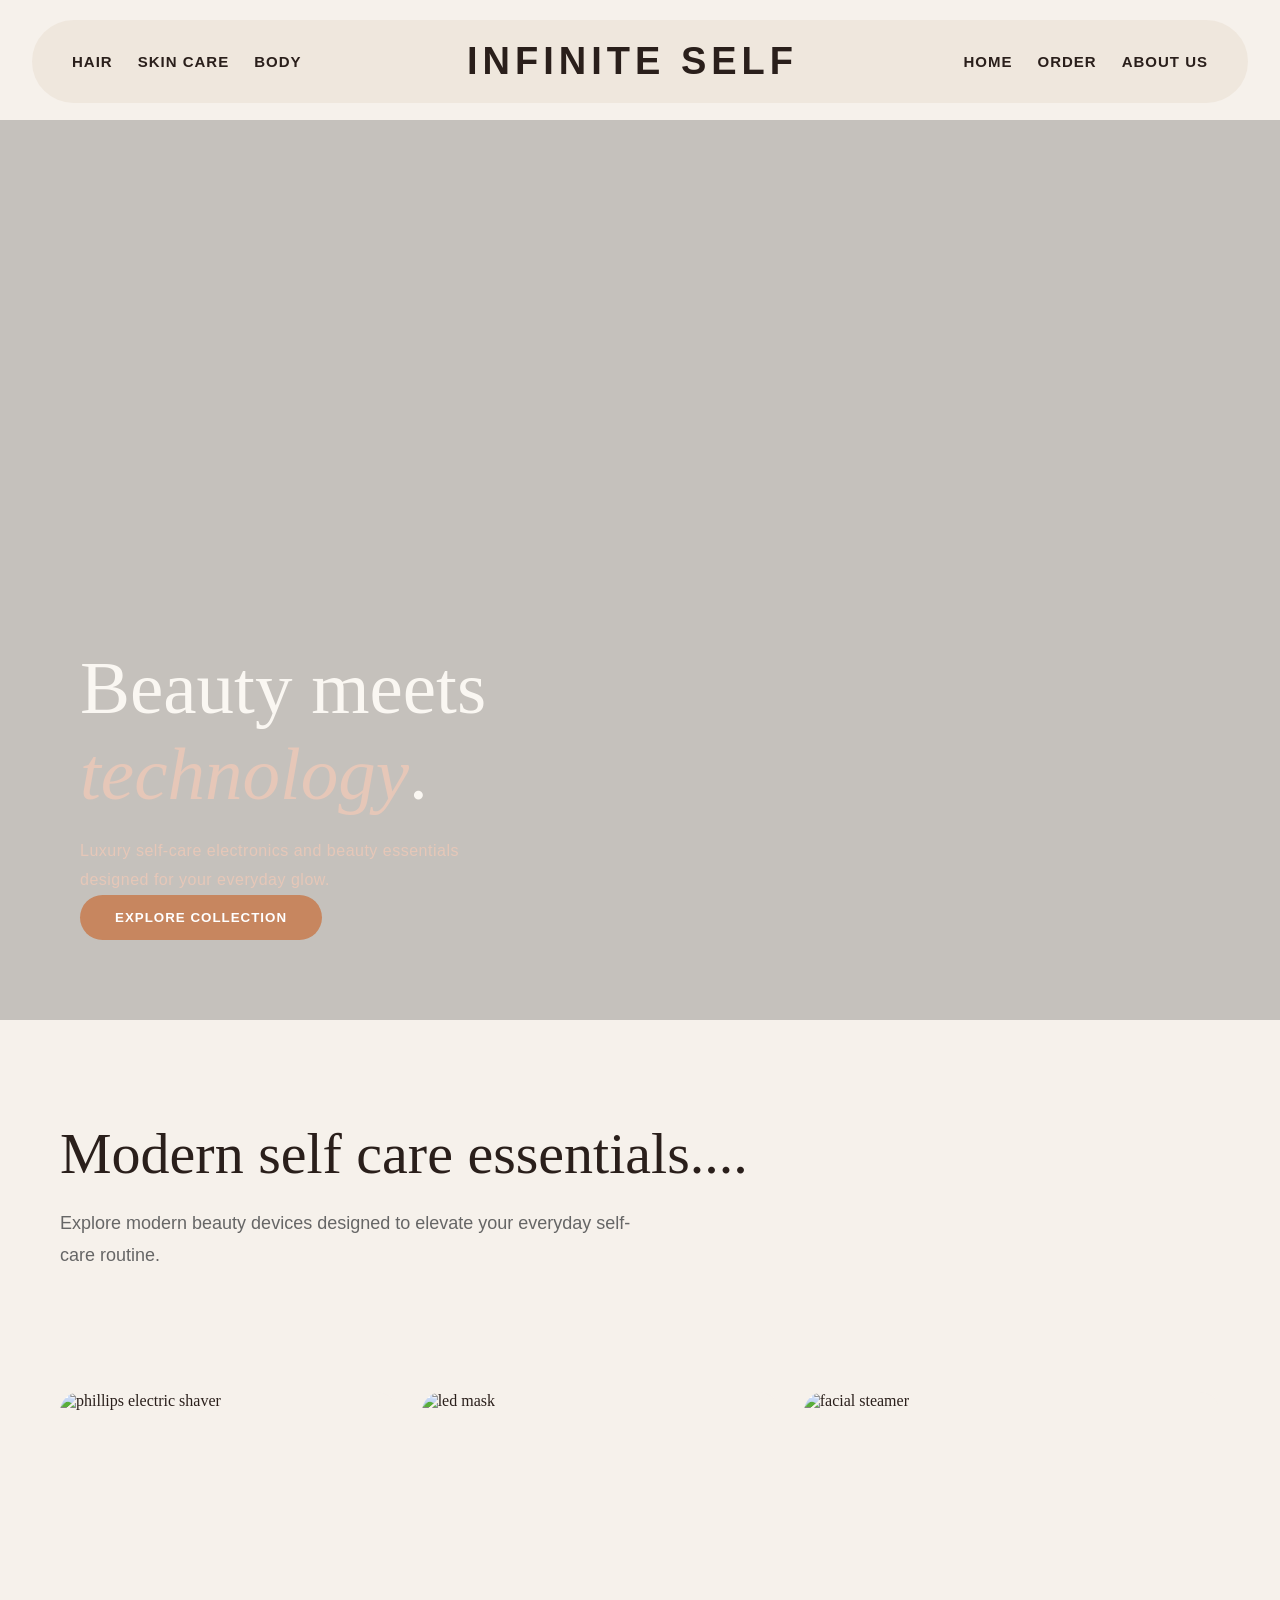
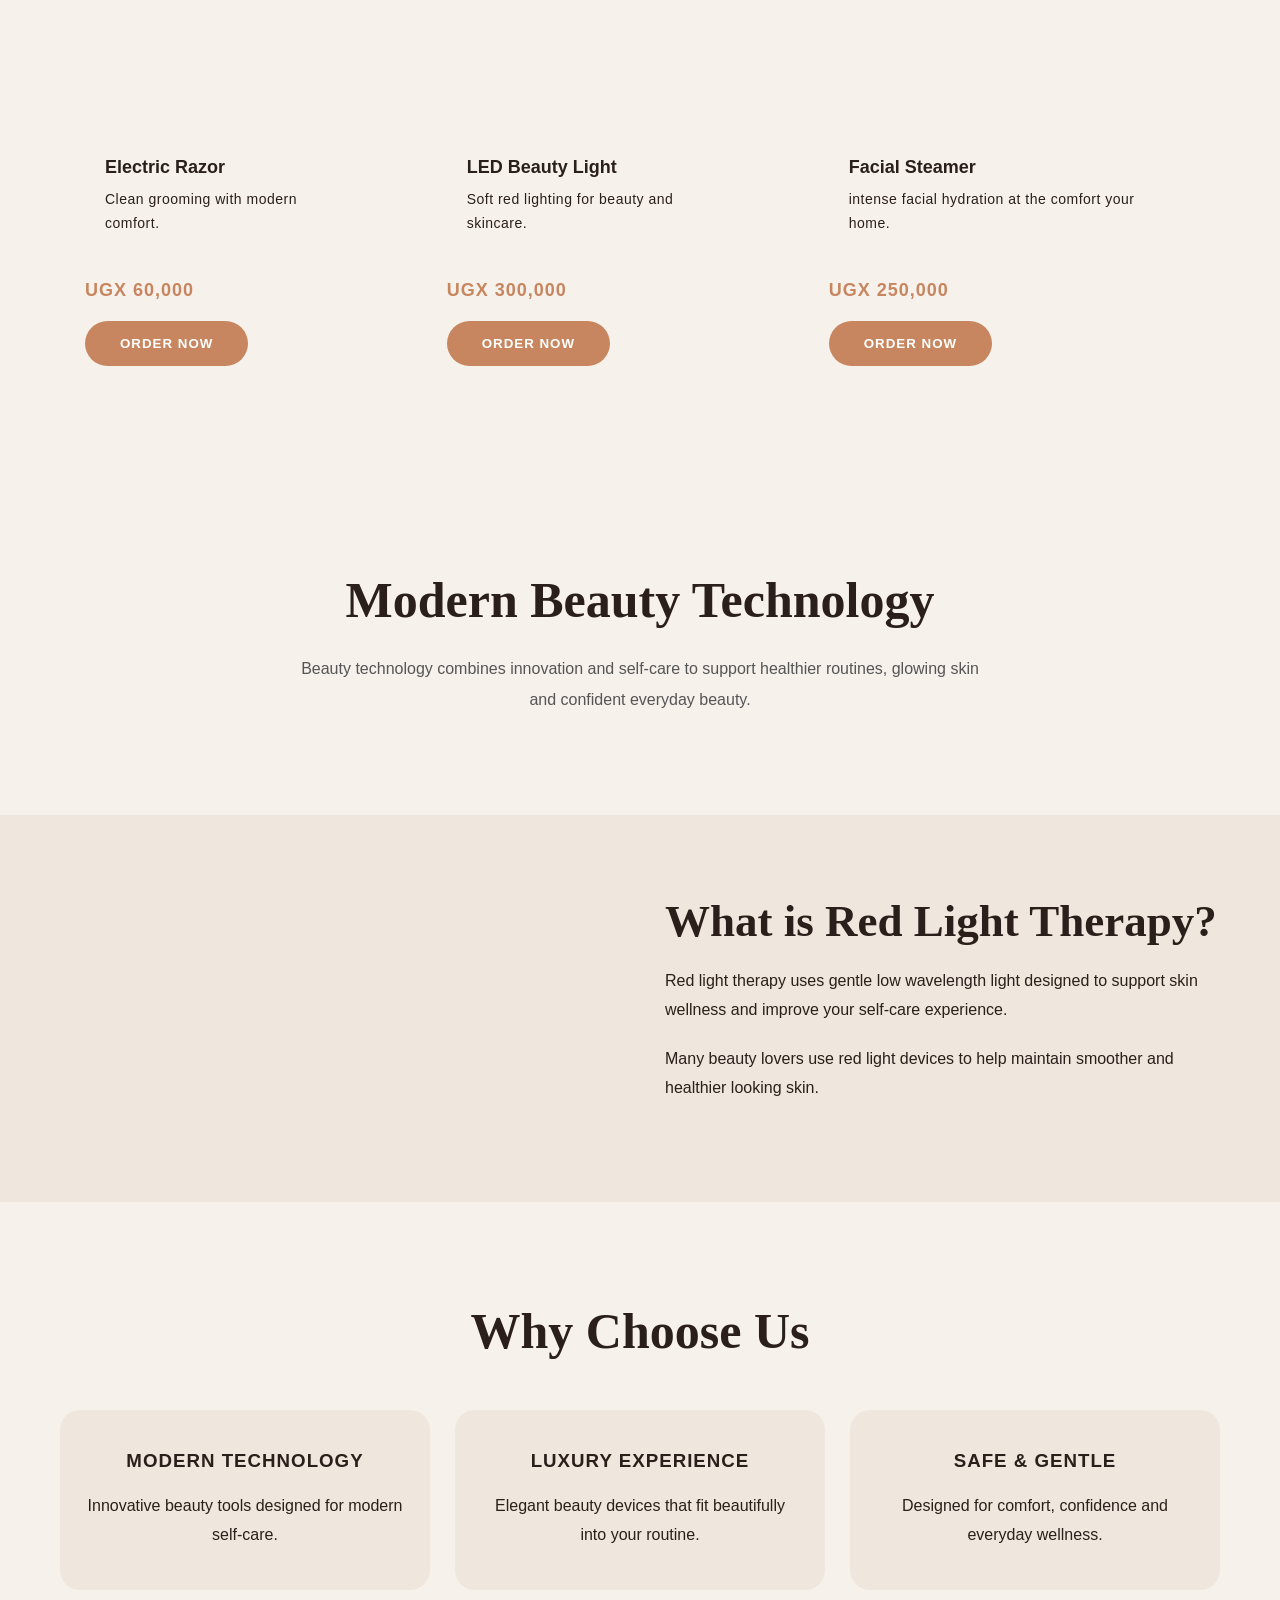
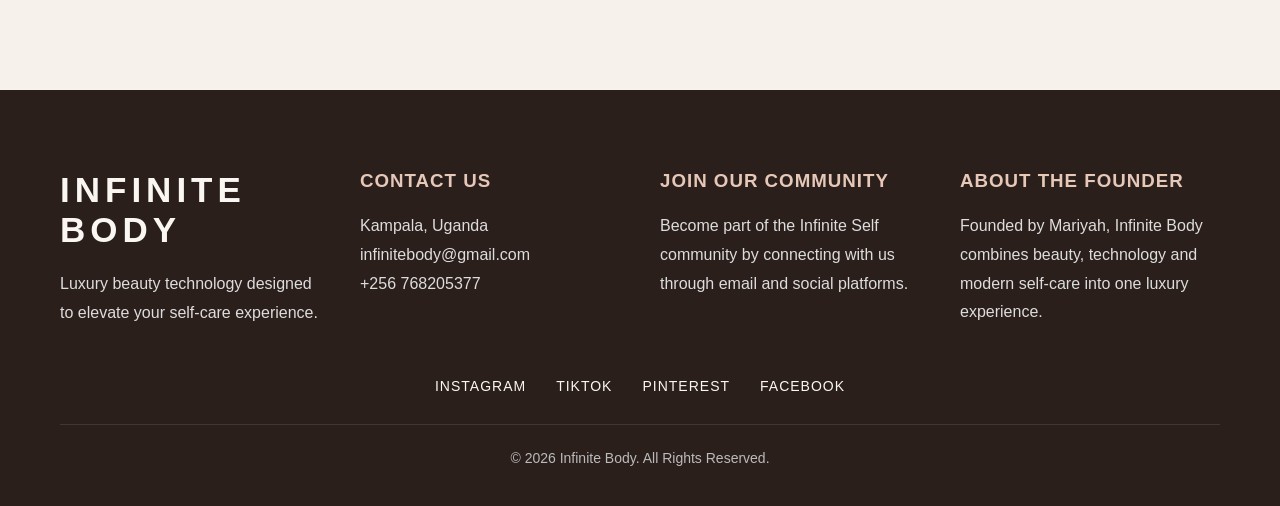
==== index.html @ 13273820 "first commit" ====
<!DOCTYPE html>
<html >
<head>
    <meta charset="UTF-8">
    <meta name="viewport"content="width=device-width, initial-scale=1.0">

    <title>home page</title>
    <link rel="icon" href="images/infiniteself.png">
    <link rel="stylesheet" href="styles/style.css">
</head>

<body>
    <nav>
        <div class="nav-left">
            <a href="pages/hair.html">Hair</a>
            <a href="pages/skin.html">Skin Care</a>
            <a href="pages/body.html">Body</a>
        </div>
        <div class="nav-center">

            <h2>INFINITE SELF</h2>

        </div>
        <!-- RIGHT LINKS -->
        <div class="nav-right">
            <a href="index.html">home</a>
            <a href="pages/order.html">order</a>
            <a href="pages/about.html">About Us</a>

        </div>

    </nav>



    <!-- HERO SECTION -->

    <section class="hero">

        <div class="hero-text">

            <h1>
                Beauty meets <span>technology</span>.
            </h1>


            <p>
                Luxury self-care electronics and beauty essentials
                designed for your everyday glow.
            </p>
         <a href="pages/skin.html">
         <button class="main-btn">
            Explore Collection
          </button>
        </a>

        </div>

    </section>



    <!-- PRODUCTS SECTION -->
<section class="products-intro">

    <h1>Modern self care essentials....</h1>

    <p>
        Explore modern beauty devices designed
        to elevate your everyday self-care routine.
    </p>

</section>

    <section class="products">   

        <div class="cards">
            <div class="card">

                <img src="images/shaver_2.jpeg" alt="phillips electric shaver">
                <div class="card-content">
                <h3>Electric Razor</h3>

                <p>Clean grooming with modern comfort.</p>
                <h4>UGX 60,000 </h4>
                <a href="pages/order.html">
                    <button class="main-btn">
                         Order Now
                    </button>
                </a>
                </div>
            </div>



            <div class="card">

                <img src="images/ledmask_2.jpg" alt="led mask">
               <div class="card-content">
                <h3>LED Beauty Light</h3>

                <p>Soft red lighting for beauty and skincare.</p>
                <h4>UGX 300,000</h4>
                <a href="pages/order.html">
                    <button class="main-btn">
                      Order Now
                    </button>
                </a>
               </div> 
            </div>



            <div class="card">

                <img src="images/fsteamer.jpeg" alt="facial steamer">
                <div class="card-content">
                <h3>Facial Steamer</h3>

                <p>intense facial hydration at the comfort your home.</p>
                <h4>UGX 250,000</h4>
                <a href="pages/order.html">
                   <button class="main-btn">
                      Order Now
                   </button>
                </a>
                </div>
            </div>

        </div>

    </section>

    <section class="beauty-tech">

    <div class="tech-text">

        <h2>Modern Beauty Technology</h2>

        <p>
            Beauty technology combines innovation and self-care
            to support healthier routines, glowing skin and
            confident everyday beauty.
        </p>

    </div>

</section>

<section class="red-light">

    <div class="red-left">

        <img src="images/ledfacialmask.jpg" alt="">

    </div>


    <div class="red-right">

        <h2>What is Red Light Therapy?</h2>

        <p>
            Red light therapy uses gentle low wavelength light
            designed to support skin wellness and improve
            your self-care experience.
        </p>

        <p>
            Many beauty lovers use red light devices to help
            maintain smoother and healthier looking skin.
        </p>

    </div>

</section>

<section class="why-us">

    <h2>Why Choose Us</h2>


    <div class="why-cards">

        <div class="why-card">

            <h3>Modern Technology</h3>

            <p>
                Innovative beauty tools designed
                for modern self-care.
            </p>

        </div>


        <div class="why-card">

            <h3>Luxury Experience</h3>

            <p>
                Elegant beauty devices that fit
                beautifully into your routine.
            </p>

        </div>


        <div class="why-card">

            <h3>Safe & Gentle</h3>

            <p>
                Designed for comfort, confidence
                and everyday wellness.
            </p>

        </div>

    </div>

</section>

<footer id="footer">

    <div class="footer-container">

        <!-- BRAND SECTION -->
        <div class="footer-box">

            <h2>INFINITE BODY</h2>

            <p>
                Luxury beauty technology designed
                to elevate your self-care experience.
            </p>

        </div>

        <!-- CONTACT SECTION -->

        <div class="footer-box">

            <h3>Contact Us</h3>

            <p>Kampala, Uganda</p>

            <p>infinitebody@gmail.com</p>

            <p>+256 768205377</p>

        </div>

        <!-- COMMUNITY SECTION -->

        <div class="footer-box">

            <h3>Join Our Community</h3>

            <p>
                Become part of the Infinite Self
                community by connecting with us
                through email and social platforms.
            </p>

        </div>

        <!-- ABOUT CEO -->

        <div class="footer-box">

            <h3>About The Founder</h3>

            <p>
                Founded by Mariyah, Infinite Body
                combines beauty, technology and
                modern self-care into one luxury
                experience.
            </p>

        </div>

    </div>

    <!-- SOCIALS -->

    <div class="socials">

        <a href="#">Instagram</a>

        <a href="#">TikTok</a>

        <a href="#">Pinterest</a>

        <a href="#">Facebook</a>

    </div>

    <!-- COPYRIGHT -->

    <div class="copyright">

        <p>© 2026 Infinite Body. All Rights Reserved.</p>

    </div>

</footer>

</body>

</html>
---- styles/style.css ----
*{
    margin:0;
    padding:0;
    box-sizing:border-box;
}

body{
    background:#F6F1EB;
    color:#2A1F1B;
    font-family:serif;
}


nav{

    width:95%;

    padding:20px 40px;

    background:#EFE7DD;

    border-radius:50px;

    display:flex;

    justify-content:space-between;

    align-items:center;

    position:fixed;

    top:20px;

    left:50%;

    transform:translateX(-50%);

    z-index:1000;
}

.nav-left,
.nav-right{
    display:flex;
    gap:25px;
}

nav a{

    text-decoration:none;

    color:#2A1F1B;

    font-family:Arial, sans-serif;

    font-size:15px;

    font-weight:600;

    letter-spacing:1px;

    text-transform:uppercase;

    transition:0.3s;
}

nav a:hover{
    color:#C7865F;
}



.nav-center h2{

    font-family:Arial, sans-serif;

    font-size:38px;

    letter-spacing:5px;

    font-weight:800;

    text-transform:uppercase;
}


/* HERO SECTION */

.hero{
    height:100vh;
    margin-top: 120px;
    display:flex;
    align-items:flex-end;

    padding:80px;

    background-image:
    linear-gradient(rgba(0,0,0,0.20),
    rgba(0,0,0,0.20)),
    url("../images/ledmask.jpg");

    background-size:cover;
    background-position:center;
}

.hero-text{
    width:40%;
}

.hero h1{
    font-size:75px;
    color:#FAF7F2;

    font-weight:lighter;

    margin-bottom:20px;
}

.hero span{
    color:#E6C7B8;
    font-style:italic;
}

.hero p{

    font-family:Arial, sans-serif;

    font-size:16px;

    letter-spacing:0.5px;

    line-height:1.8;
    color: #E6C7B8;
}

/* BUTTON */

.main-btn{
    padding:15px 35px;

    border:none;

    border-radius:40px;

    background:#C7865F;

    color:white;

    cursor:pointer;

    transition:0.3s;
    
    font-family:Arial, sans-serif;

    text-transform:uppercase;

    letter-spacing:1px;

    font-weight:600;
}


.main-btn:hover{
    background:#2A1F1B;
}


/* PRODUCTS SECTION */
.products-intro{

    padding:100px 60px 40px;
}


.products-intro h1{

    font-size:58px;

    font-weight:lighter;

    color:#2A1F1B;

    margin-bottom:20px;

    width:60%;
}


.products-intro p{

    font-family:Arial, sans-serif;

    font-size:18px;

    line-height:1.8;

    color:#666;

    width:50%;
}

.products{
    padding:80px 60px;
}

.products h2{
    font-size:45px;
    font-family: Arial, Helvetica, sans-serif;
    margin-bottom:40px;
    text-align:left;
    
}
.products p{
   font-family:Arial, sans-serif;
    font-size:16px;
    letter-spacing:0.5px;
    line-height:1.8;
}


/* CARDS */

.cards{
    display:flex;
    gap:25px;
}

.card{

    background:#F6F1EB;

    border-radius:20px;

    overflow:hidden;

    display:flex;

    flex-direction:column;

    height:100%;
}

.card:hover{
    transform:translateY(-5px);
}

.card img{
    width:100%;
    height:320px;

    object-fit:cover;
}

.card h3{
    padding:20px 20px 10px;
    font-family:Arial, sans-serif;

    font-size:18px;

    font-weight:600;

}

.card p{
    padding:0 20px 25px;

    line-height:1.6;
    font-family:Arial, sans-serif;
    font-size:14px;
    line-height:1.7;
}

.card-content{
    padding:25px;

    display:flex;

    flex-direction:column;

    flex-grow:1;
    margin-top: auto;
}


.card h4{

    margin:20px 0;

    font-family:Arial, sans-serif;

    font-size:18px;

    color:#C7865F;

    letter-spacing:1px;
}

.beauty-tech{
    padding:100px 60px;

    text-align:center;

    background:#F6F1EB;
}

.tech-text{
    width:60%;

    margin:auto;
}

.beauty-tech h2{
    font-size:50px;

    margin-bottom:25px;
}

.beauty-tech p{
    line-height:1.9;

    font-family:Arial, sans-serif;

    color:#555;
}

.red-light{
    display:flex;

    align-items:center;

    gap:50px;

    padding:80px 60px;

    background:#EFE7DD;
}

.red-left{
    flex:1;
}

.red-left img{
    width:100%;

    border-radius:20px;
}

.red-right{
    flex:1;
}

.red-right h2{
    font-size:45px;

    margin-bottom:20px;
}

.red-right p{
    line-height:1.8;

    margin-bottom:20px;

    font-family:Arial, sans-serif;
}

.why-us{
    padding:100px 60px;

    text-align:center;
}

.why-us h2{
    font-size:50px;

    margin-bottom:50px;
}

.why-cards{
    display:flex;

    gap:25px;
}

.why-card{
    flex:1;

    background:#EFE7DD;

    padding:40px 25px;

    border-radius:20px;
}

.why-card h3{
    margin-bottom:20px;

    font-family:Arial, sans-serif;

    text-transform:uppercase;

    letter-spacing:1px;
}

.why-card p{
    line-height:1.8;

    font-family:Arial, sans-serif;
}

footer{

    background:#2A1F1B;

    color:#FAF7F2;

    padding:80px 60px 40px;
}


/* FOOTER LAYOUT */

.footer-container{

    display:flex;

    justify-content:space-between;

    gap:40px;

    margin-bottom:50px;
}


/* FOOTER BOX */

.footer-box{

    flex:1;
}


/* FOOTER HEADINGS */

.footer-box h2{

    font-size:35px;

    letter-spacing:5px;

    margin-bottom:20px;

    font-family:Arial, sans-serif;
}


.footer-box h3{

    margin-bottom:20px;

    font-family:Arial, sans-serif;

    text-transform:uppercase;

    letter-spacing:1px;

    color:#E6C7B8;
}


/* FOOTER TEXT */

.footer-box p{

    line-height:1.8;

    font-family:Arial, sans-serif;

    color:#ddd;
}


/* SOCIALS */

.socials{

    display:flex;

    gap:30px;

    justify-content:center;

    margin-bottom:30px;
}


/* SOCIAL LINKS */

.socials a{

    text-decoration:none;

    color:#FAF7F2;

    font-family:Arial, sans-serif;

    text-transform:uppercase;

    font-size:14px;

    letter-spacing:1px;

    transition:0.3s;
}


.socials a:hover{

    color:#C7865F;
}


/* COPYRIGHT */

.copyright{

    text-align:center;

    border-top:1px solid rgba(255,255,255,0.1);

    padding-top:25px;
}


.copyright p{

    font-family:Arial, sans-serif;

    font-size:14px;

    color:#bbb;
}

.page-title{

    text-align:center;

    padding:100px 20px 60px;
}

.page-title h1{

    font-size:60px;

    margin-bottom:20px;
}

.page-title p{

    font-family:Arial, sans-serif;

    color:#666;
}
.about-section{
    padding:120px 60px;
}

.about-text{
    width:60%;
    margin:auto;
}

.about-text h1{
    font-size:60px;
    margin-bottom:30px;
}

.about-text p{
    line-height:1.9;
    margin-bottom:20px;

    font-family:Arial, sans-serif;
}


.cart-section{
    padding:120px 60px;
    text-align:center;
}

.cart-section h1{
    font-size:60px;
    margin-bottom:20px;
}

.cart-section p{
    font-family:Arial, sans-serif;
}

.cart-box{
    background:#EFE7DD;

    width:40%;

    margin:50px auto;

    padding:50px;

    border-radius:20px;
}

.order-section{

    padding:180px 20px 100px;
}


.order-box{

    width:50%;

    margin:auto;

    background:#EFE7DD;

    padding:60px;

    border-radius:30px;

    text-align:center;
}


.order-box h1{

    font-size:55px;

    margin-bottom:20px;
}


.order-box p{

    margin-bottom:35px;

    font-family:Arial, sans-serif;

    color:#666;
}


form{

    display:flex;

    flex-direction:column;

    gap:20px;
}


input,
textarea{

    padding:18px;

    border:none;

    border-radius:15px;

    font-family:Arial, sans-serif;

    background:#F6F1EB;
}


textarea{

    height:150px;

    resize:none;
}
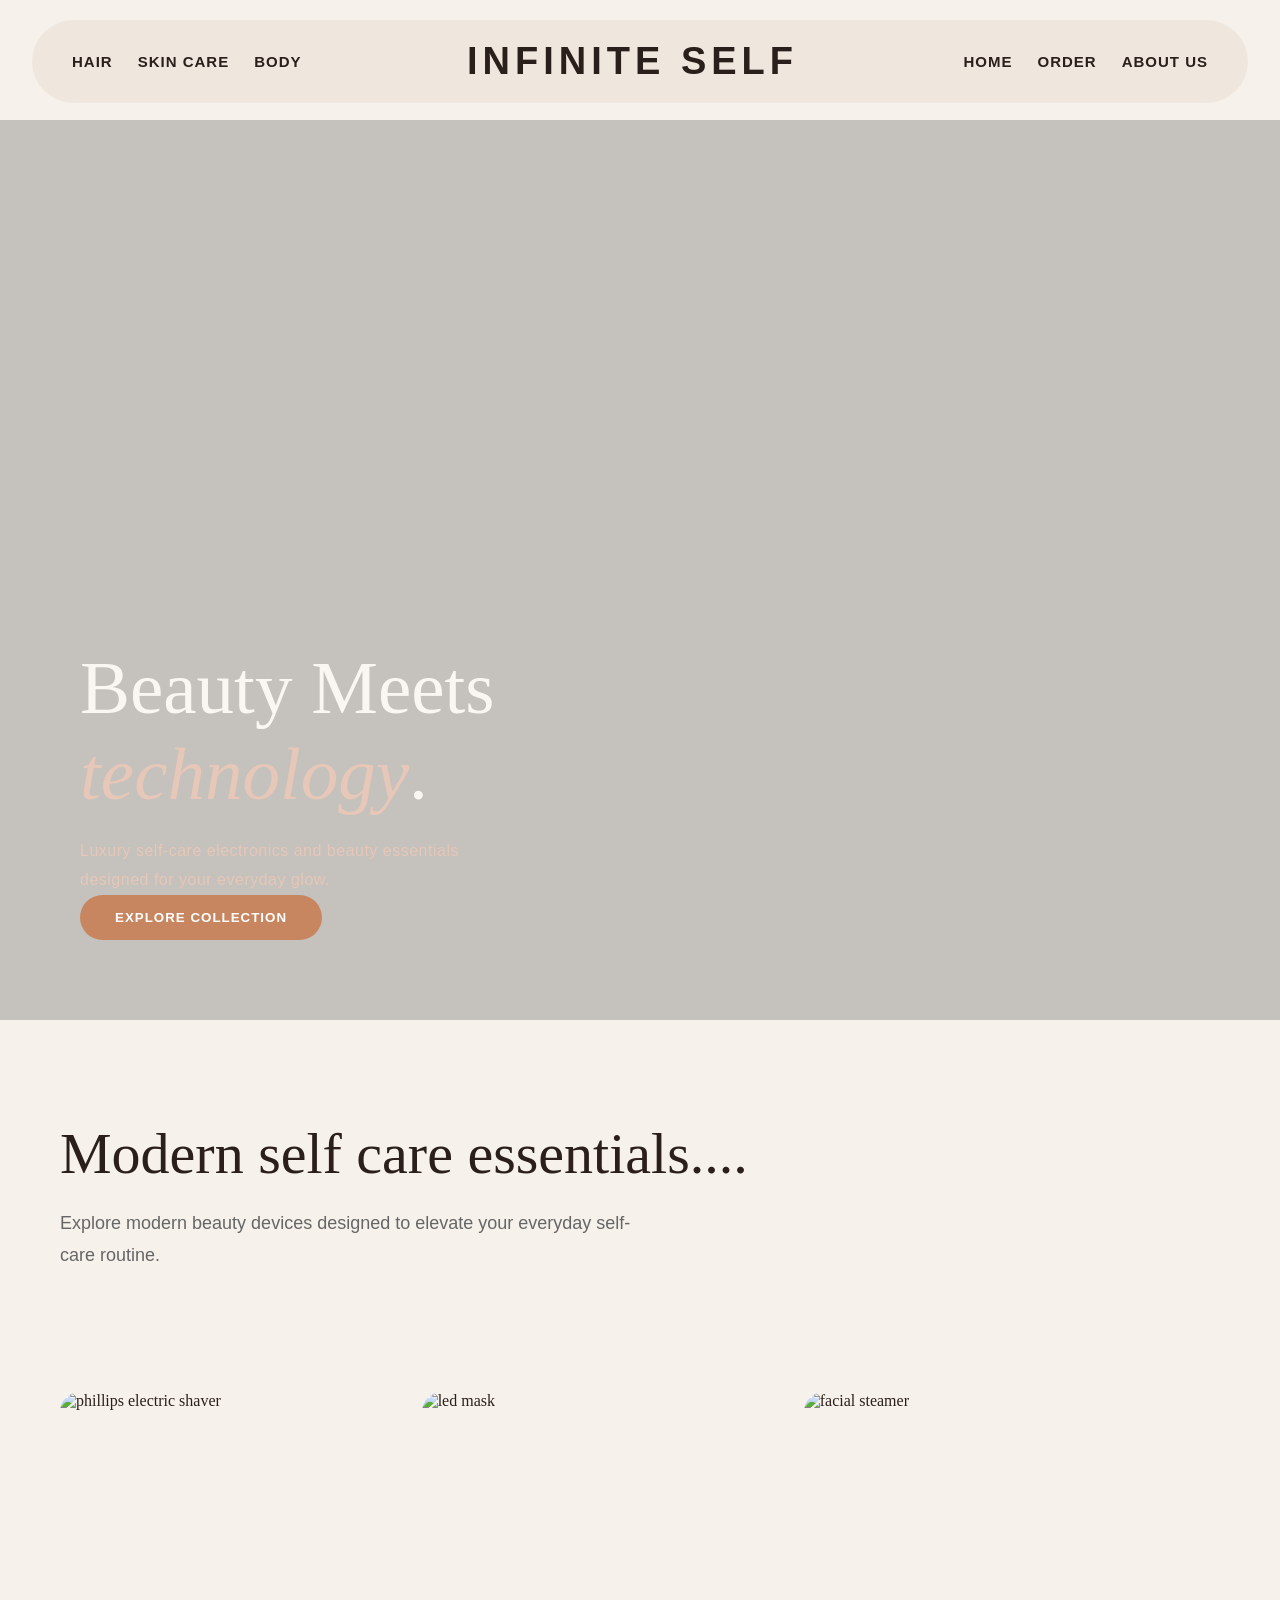
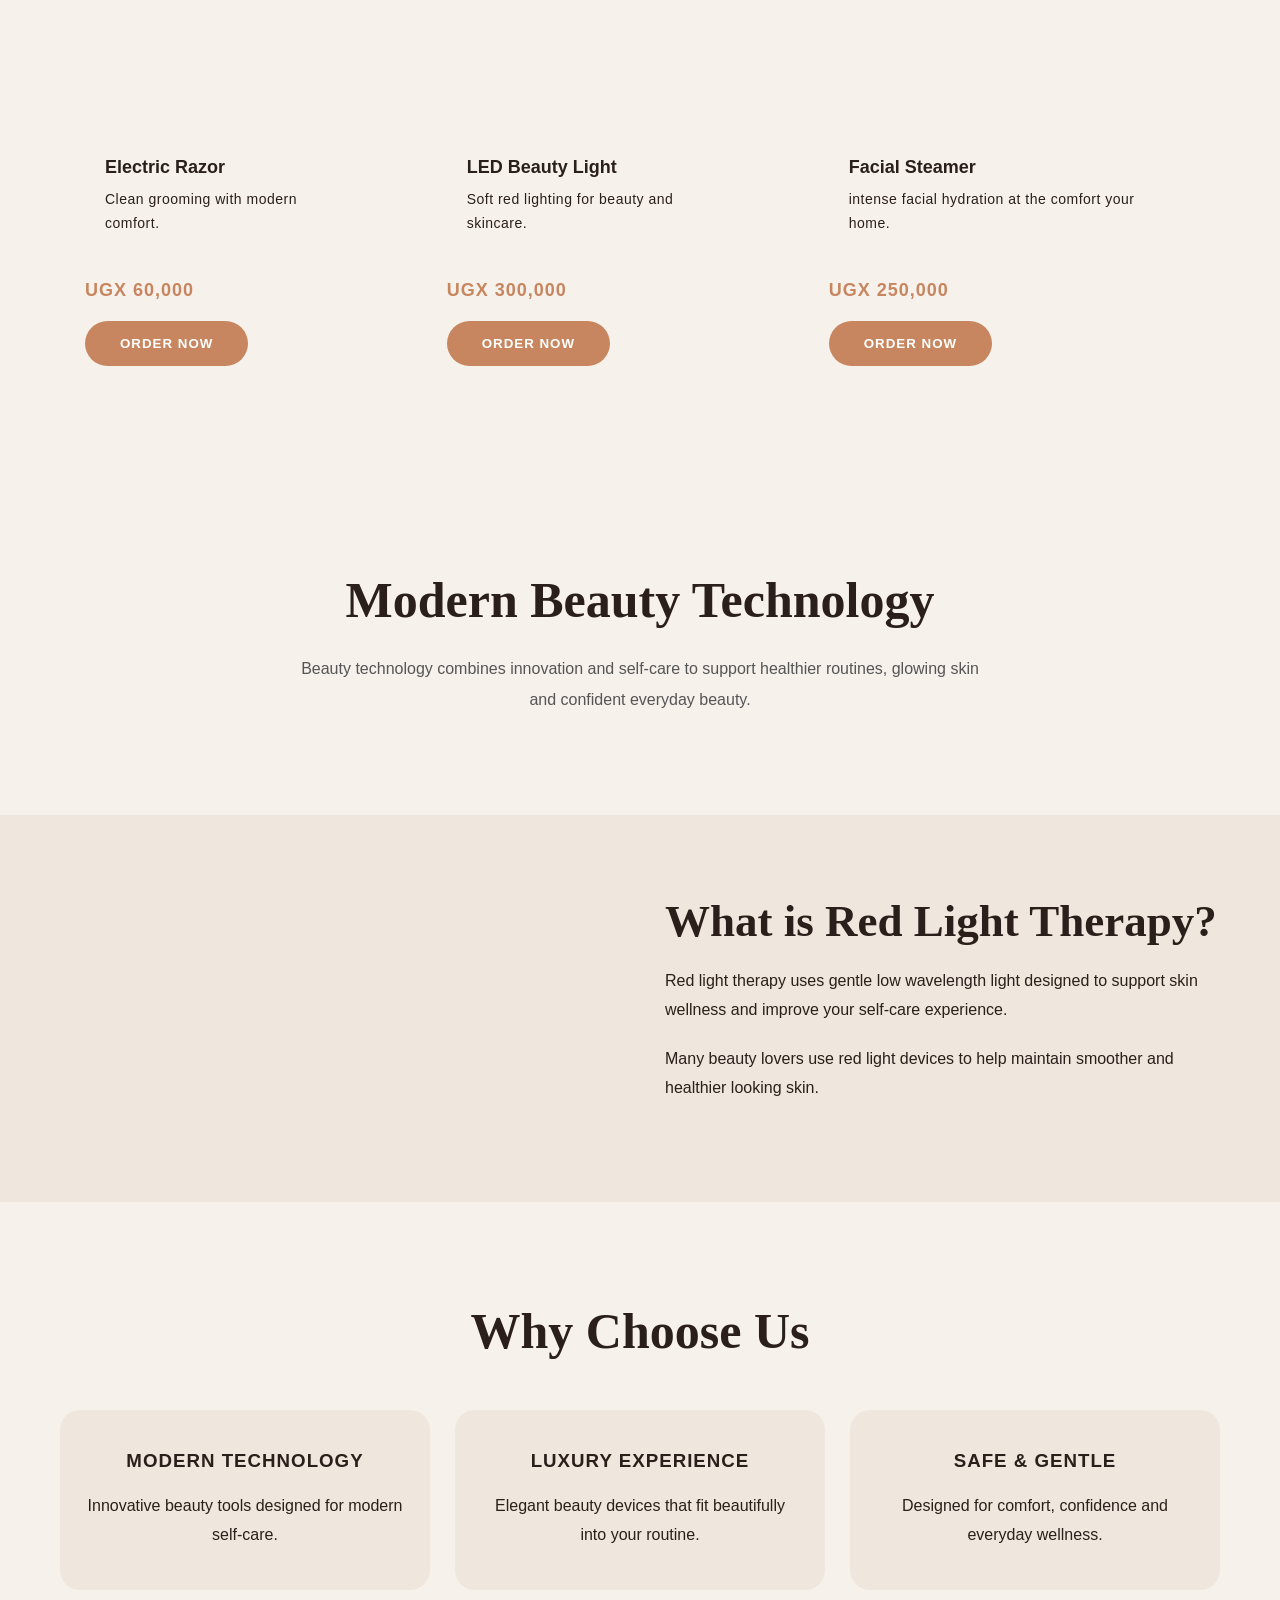
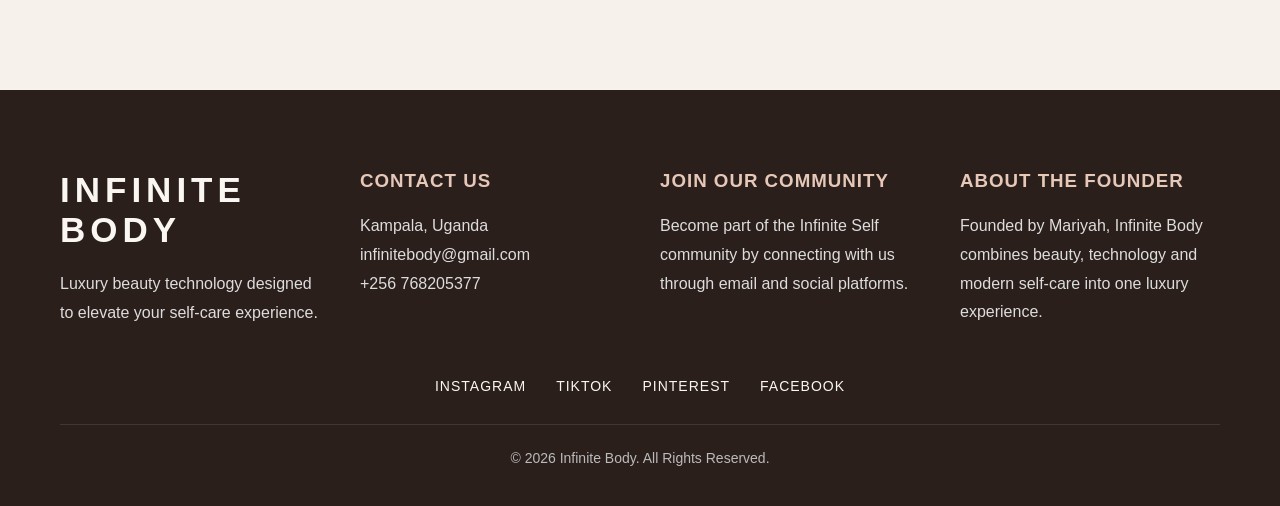
==== commit d22a7fd4: "changed M" ====
--- a/index.html
+++ b/index.html
@@ -40,7 +40,7 @@
         <div class="hero-text">
 
             <h1>
-                Beauty meets <span>technology</span>.
+                Beauty Meets <span>technology</span>.
             </h1>
 
 
@@ -77,7 +77,7 @@
         <div class="cards">
             <div class="card">
 
-                <img src="images/shaver_2.jpeg" alt="phillips electric shaver">
+                <img src="./images/shaver_2.jpeg" alt="phillips electric shaver">
                 <div class="card-content">
                 <h3>Electric Razor</h3>
 
